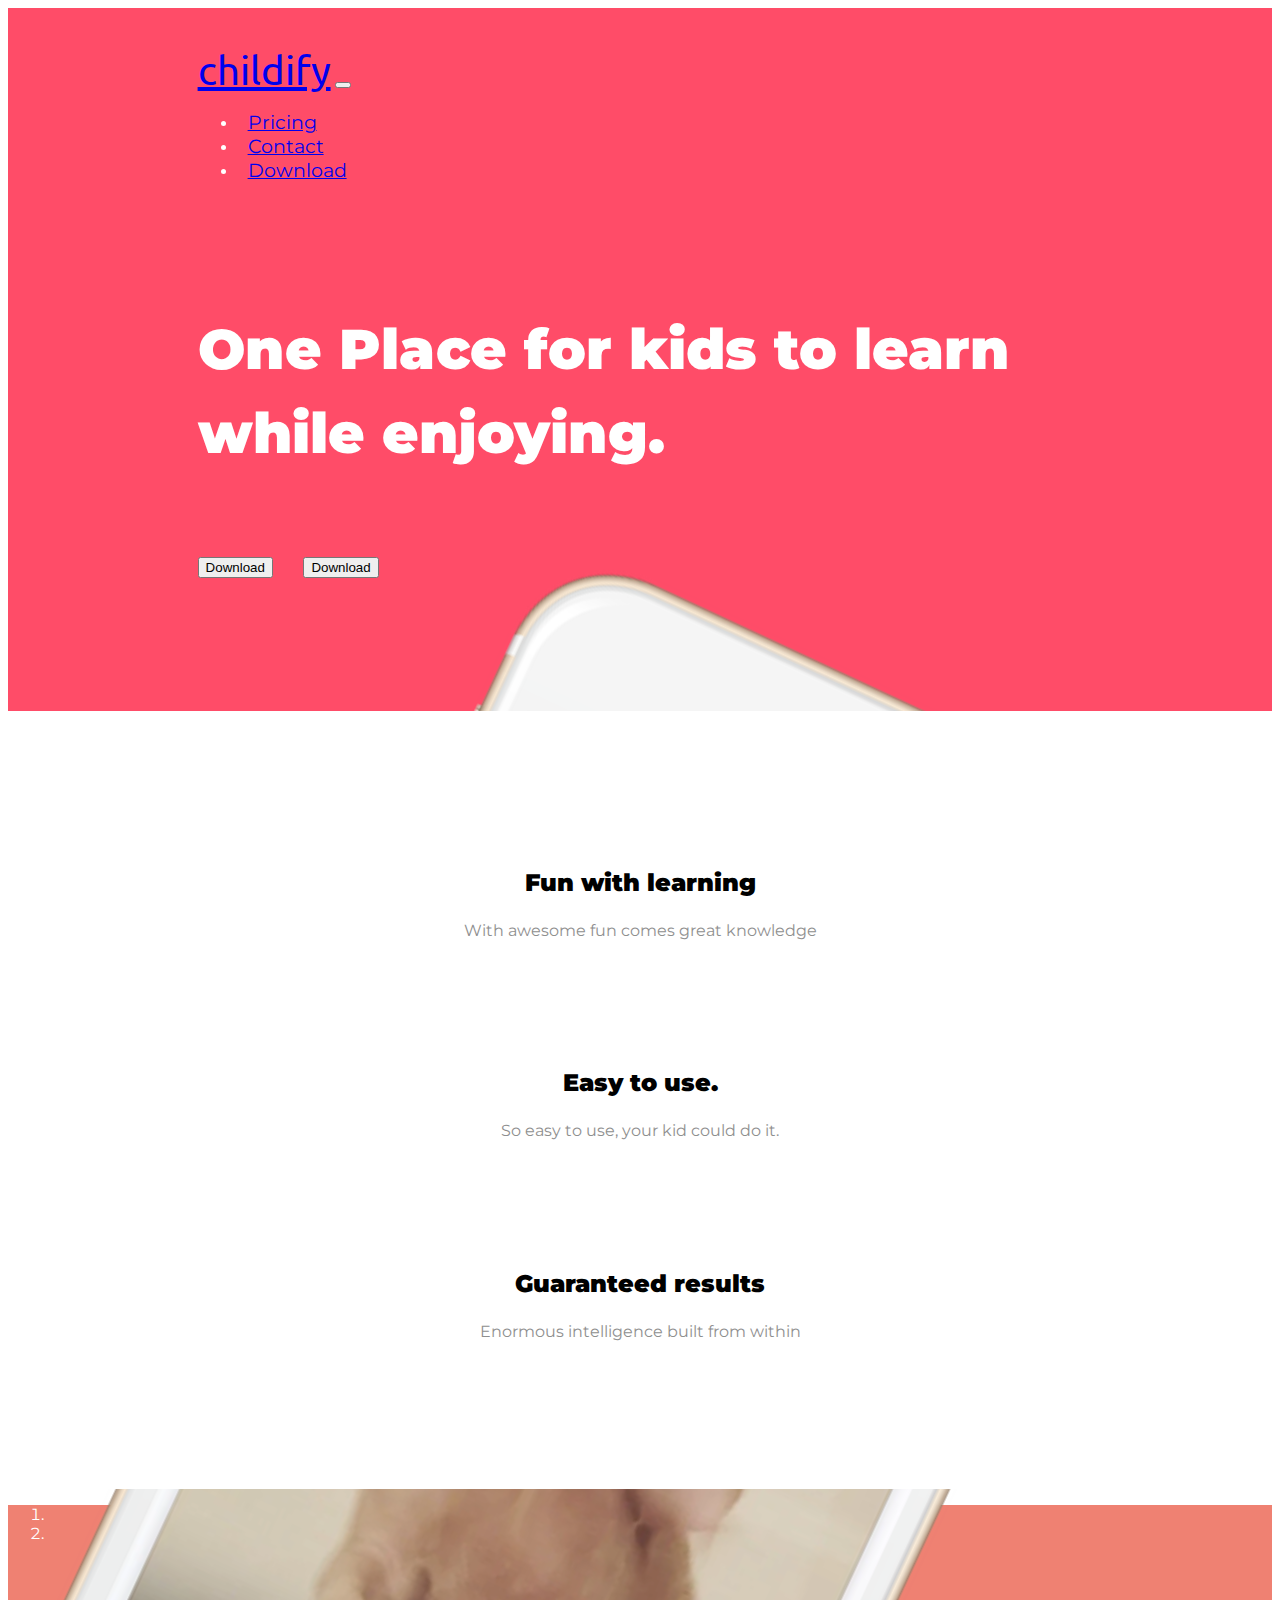
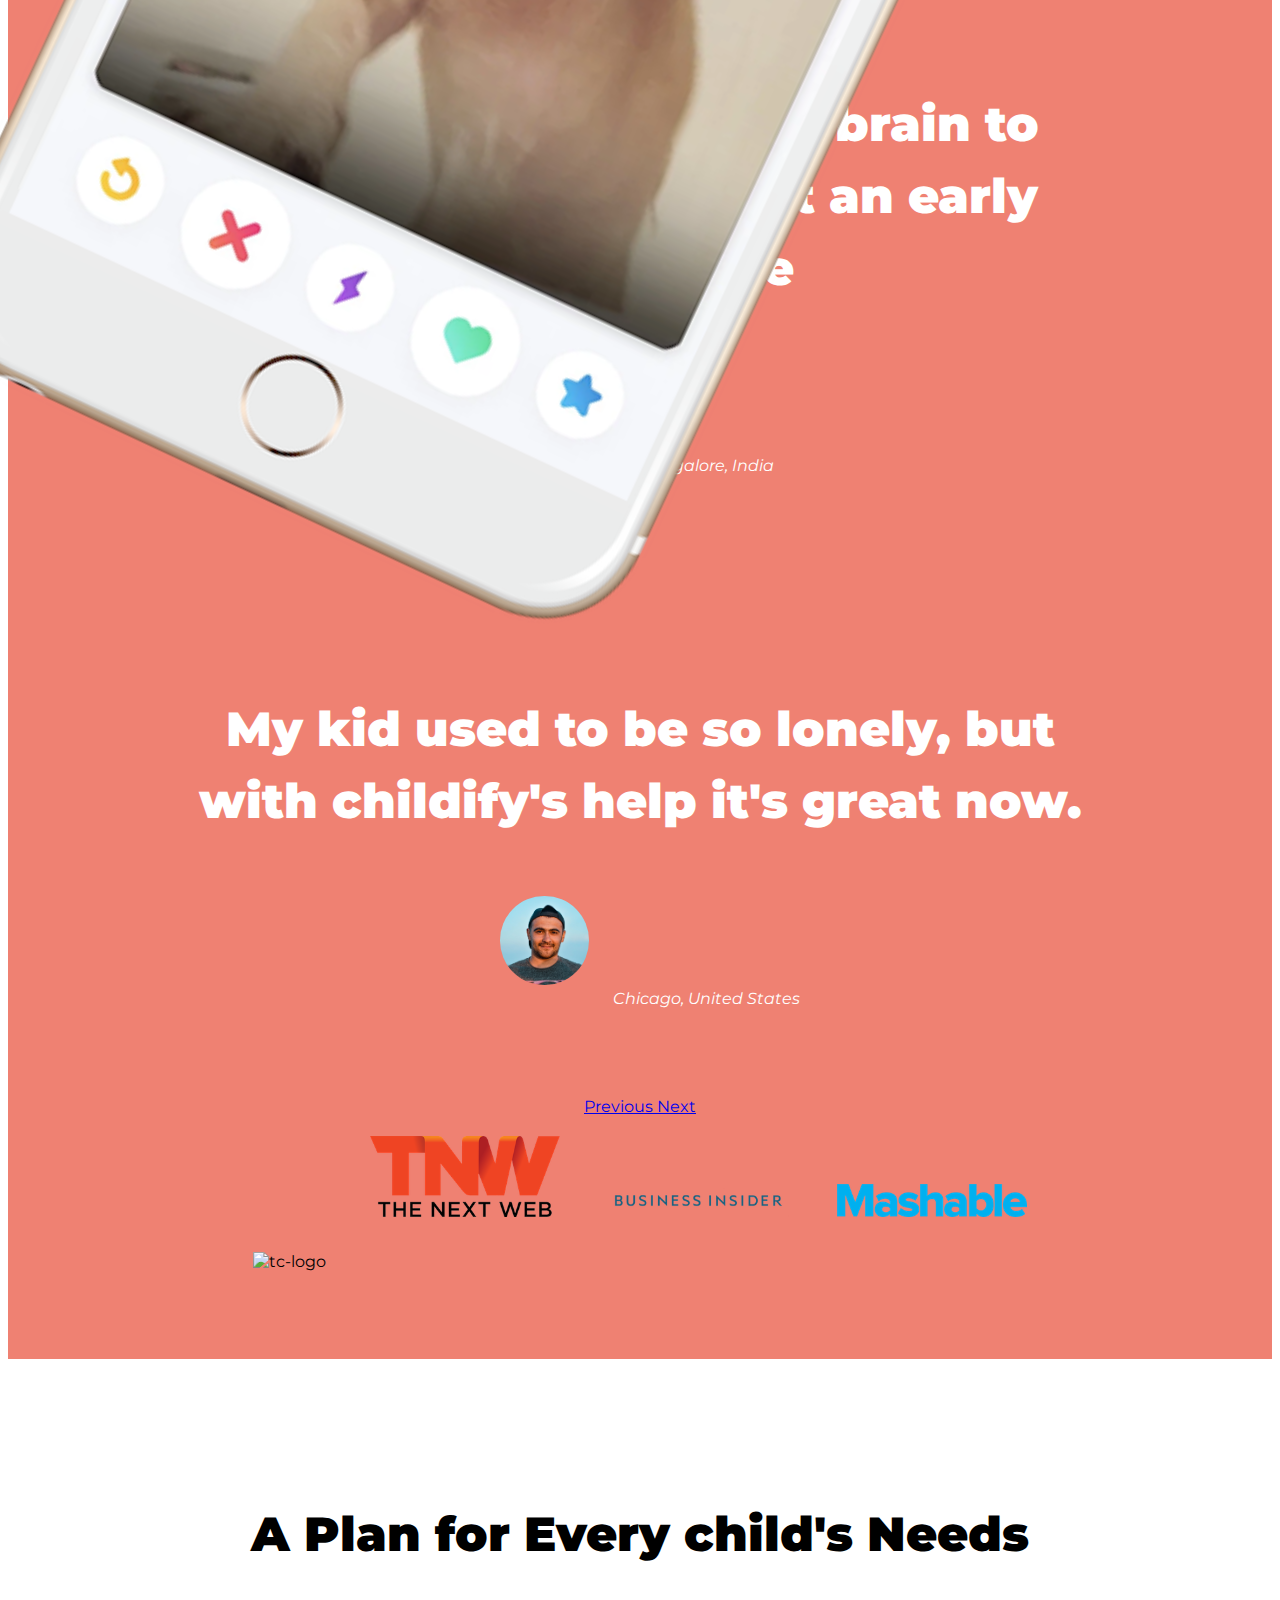
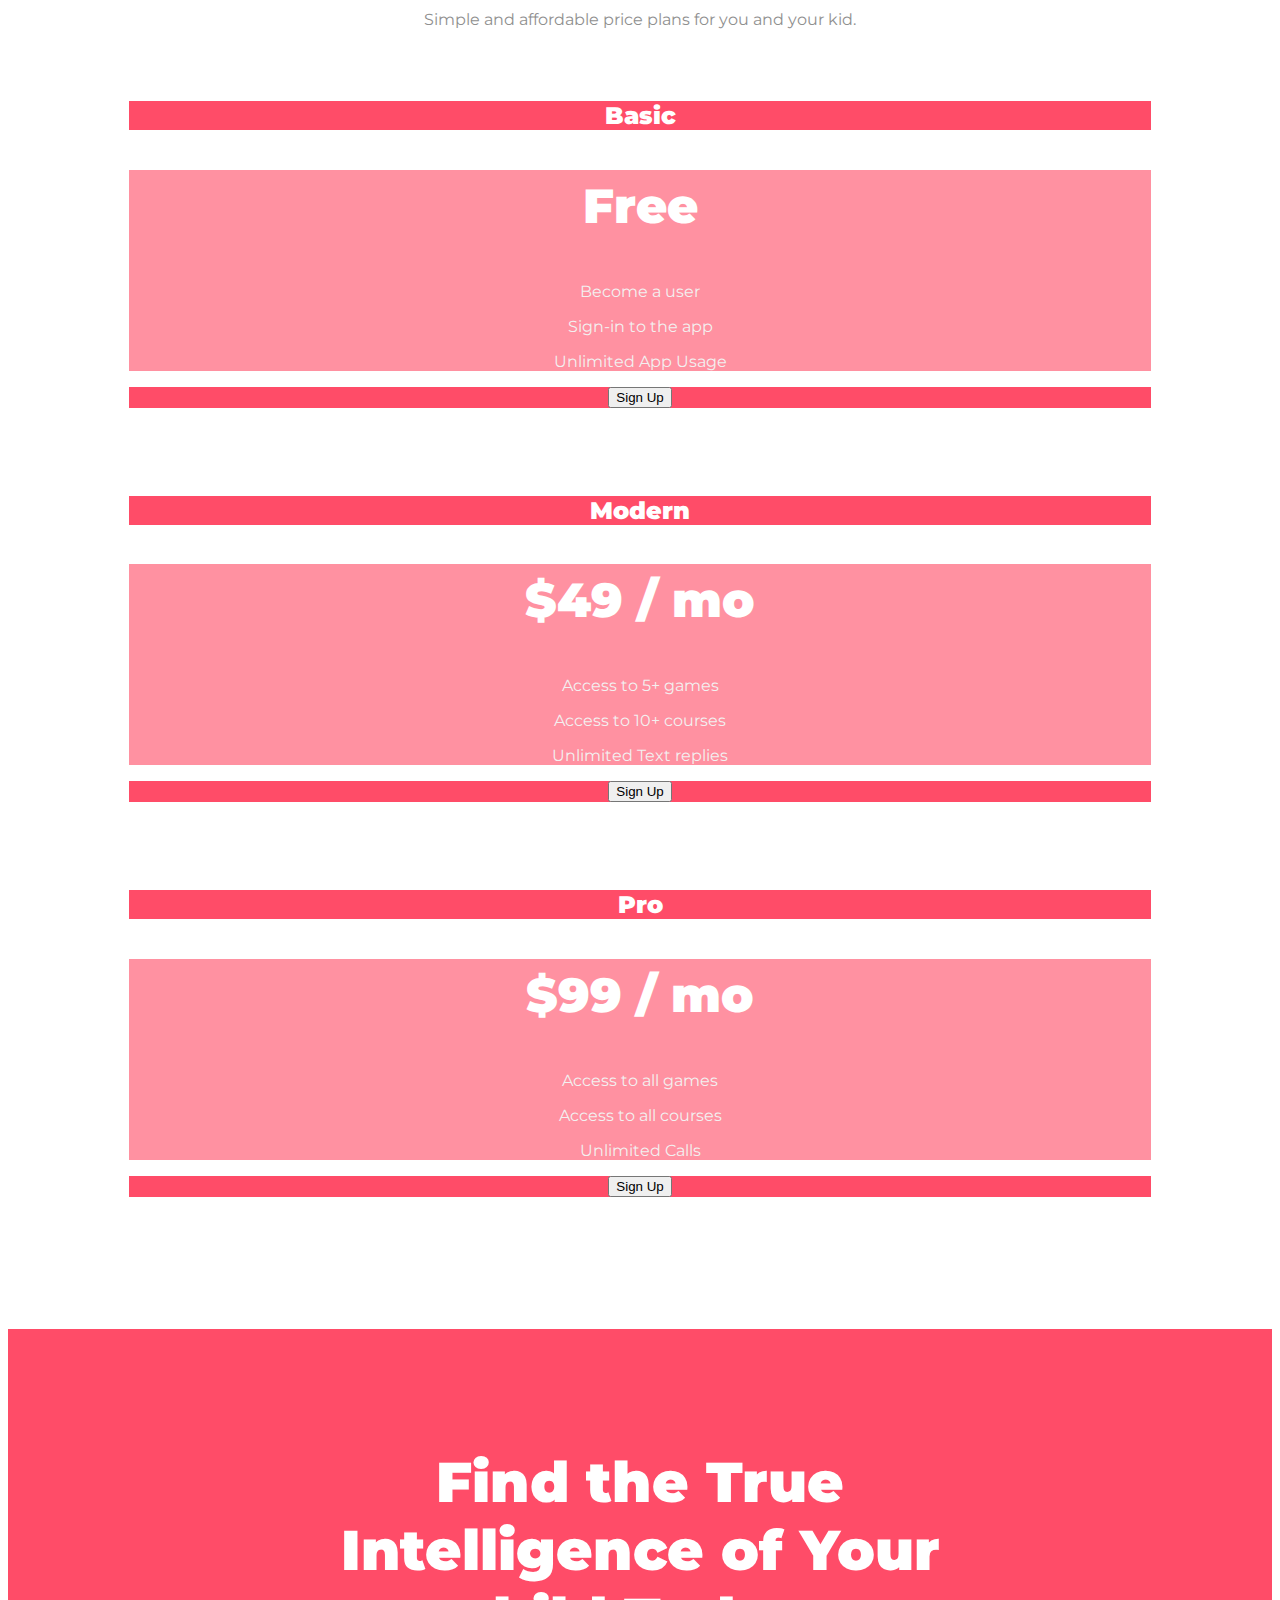
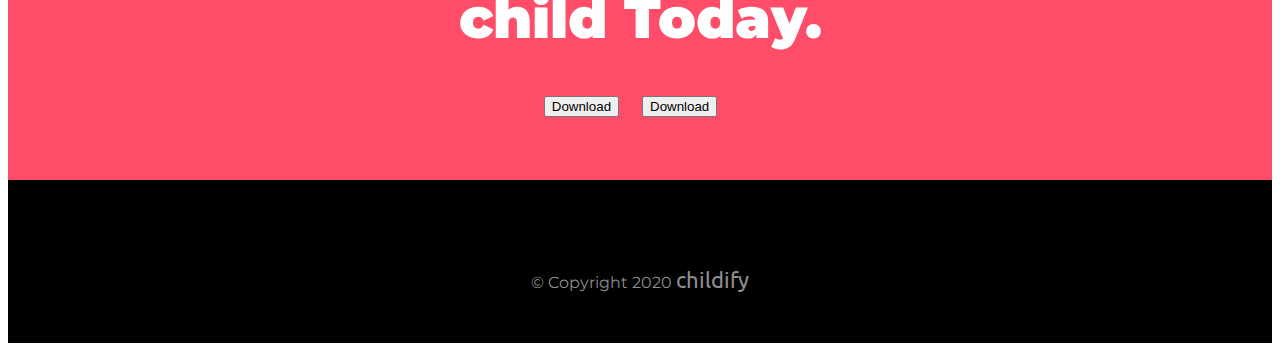
==== childify/index.html @ cb661cb4 "initial commit" ====
<!DOCTYPE html>
<html lang="en">

<head>
    <meta charset="UTF-8">
    <meta name="viewport" content="width=device-width, initial-scale=1.0">
    <title>Childify</title>

    <!--Bootstrap CSS -->
    <link rel="stylesheet" href="https://cdn.jsdelivr.net/npm/bootstrap@4.5.3/dist/css/bootstrap.min.css"
        integrity="sha384-TX8t27EcRE3e/ihU7zmQxVncDAy5uIKz4rEkgIXeMed4M0jlfIDPvg6uqKI2xXr2" crossorigin="anonymous">

    <!-- custom CSS -->
    <link rel="stylesheet" href="styles.css">

    <!--Bootstrap jQuery and JS bundle w/ Popper.js -->
    <script src="https://code.jquery.com/jquery-3.5.1.slim.min.js"
        integrity="sha384-DfXdz2htPH0lsSSs5nCTpuj/zy4C+OGpamoFVy38MVBnE+IbbVYUew+OrCXaRkfj"
        crossorigin="anonymous"></script>
    <script src="https://cdn.jsdelivr.net/npm/bootstrap@4.5.3/dist/js/bootstrap.bundle.min.js"
        integrity="sha384-ho+j7jyWK8fNQe+A12Hb8AhRq26LrZ/JpcUGGOn+Y7RsweNrtN/tE3MoK7ZeZDyx"
        crossorigin="anonymous"></script>

    <!-- Google fonts -->
    <link href="https://fonts.googleapis.com/css2?family=Montserrat:wght@400;900&family=Ubuntu:wght@700&display=swap"
        rel="stylesheet">

    <!-- Font awesome icons -->
    <script src="https://kit.fontawesome.com/245875880a.js" crossorigin="anonymous"></script>
</head>

<body>




    <section class="title container-fluid">

        <!-- Navigation Bar -->
        <nav class="navbar navbar-expand-lg navbar-dark">
            <a class="navbar-brand" href="#">childify</a>
            <button class="navbar-toggler" type="button" data-toggle="collapse" data-target="#navbarSupportedContent"
                aria-controls="navbarSupportedContent" aria-expanded="false" aria-label="Toggle navigation">
                <span class="navbar-toggler-icon"></span>
            </button>

            <div class="collapse navbar-collapse" id="navbarSupportedContent">
                <ul class="navbar-nav ml-auto text-uppercase">

                    <li class="nav-item">
                        <a class="nav-link" href="#pricing">Pricing</a>
                    </li>

                    <li class="nav-item">
                        <a class="nav-link" href="#footer">Contact</a>
                    </li>

                    <li class="nav-item">
                        <a class="nav-link" href="#cta">Download</a>
                    </li>
                </ul>
            </div>
        </nav>


        <!-- Title -->
        <div class="row ">
            <div class="col-lg-6">
                <h1>One Place for kids to learn while enjoying.</h1>
                <button type="button" class="btn btn-dark btn-lg download-buttons">
                    <i class="fab fa-apple"></i> Download
                </button>
                <button type="button" class="btn btn-outline-light btn-lg download-buttons">
                    <i class="fab fa-google-play"></i> Download
                </button>
            </div>
            <div class="col-lg-6 ">
                <img class="title-image" src="images/iphone6.png" alt="iphone-childify">
            </div>
        </div>

    </section>







    <!-- Features -->

    <section id="features">

        <div class="row">

            <div class="col-lg-4 features-col">
                <i class="fas fa-smile-beam fa-5x features-icon"></i>
                <h3>Fun with learning</h3>
                <p>With awesome fun comes great knowledge</p>
            </div>

            <div class="col-lg-4 features-col">
                <i class="fas fa-users fa-5x features-icon"></i>
                <h3>Easy to use.</h3>
                <p>So easy to use, your kid could do it.</p>
            </div>

            <div class="col-lg-4 features-col">
                <i class="fas fa-check-circle fa-5x features-icon"></i>
                <h3>Guaranteed results</h3>
                <p>Enormous intelligence built from within</p>
            </div>
        </div>

    </section>







    <!-- Testimonials -->

    <section id="testimonials">

        <div id="carouselExampleIndicators" class="carousel slide" data-ride="carousel">
            <ol class="carousel-indicators">
                <li data-target="#carouselExampleIndicators" data-slide-to="0" class="active"></li>
                <li data-target="#carouselExampleIndicators" data-slide-to="1"></li>
            </ol>
            <div class="carousel-inner">
                <div class="carousel-item active">
                    <h2>
                        Crazy App for a young brain to acquire knowledge at an early stage of life
                    </h2>
                    <img class="testimonial-img" src="images/michael-dam-mEZ3PoFGs_k-unsplash.jpg" alt="dog-profile">
                    <em>Bangalore, India</em>
                </div>
                <div class="carousel-item">
                    <h2>
                        My kid used to be so lonely, but with childify's help it's great now.
                    </h2>
                    <img class="testimonial-img" src="images/irene-strong-v2aKnjMbP_k-unsplash.jpg" alt="lady-profile">
                    <em>Chicago, United States</em>
                </div>
            </div>
            <a class="carousel-control-prev" href="#carouselExampleIndicators" role="button" data-slide="prev">
                <span class="carousel-control-prev-icon" aria-hidden="true"></span>
                <span class="sr-only">Previous</span>
            </a>
            <a class="carousel-control-next" href="#carouselExampleIndicators" role="button" data-slide="next">
                <span class="carousel-control-next-icon" aria-hidden="true"></span>
                <span class="sr-only">Next</span>
            </a>
        </div>

    </section>





    <!-- Press -->

    <section id="press">
        <img class="press-logo" src="images/techcrunch.png" alt="tc-logo">
        <img class="press-logo" src="images/tnw.png" alt="tnw-logo">
        <img class="press-logo" src="images/bizinsider.png" alt="biz-insider-logo">
        <img class="press-logo" src="images/mashable.png" alt="mashable-logo">

    </section>





    <!-- Pricing -->

    <section id="pricing">

        <h2>A Plan for Every child's Needs</h2>
        <p>Simple and affordable price plans for you and your kid.</p>

        <div class="row">
            <div class="pricing-column col-lg-4 col-md-6">
                <div class="card">
                    <div class="card-header">
                        <h3 class="p-3 btn-outline-dark">Basic</h3>
                    </div>
                    <div class="card-body">
                        <h2>Free</h2>
                        <p>Become a user</p>
                        <p>Sign-in to the app</p>
                        <p>Unlimited App Usage</p>
                    </div>
                    <div class="card-footer">
                        <button class="btn btn-lg btn-block btn-dark" type="button">Sign Up</button>
                    </div>
                </div>
            </div>

            <div class="pricing-column col-lg-4 col-md-6">
                <div class="card">
                    <div class="card-header">
                        <h3 class="p-3 btn-outline-dark">Modern</h3>
                    </div>
                    <div class="card-body">
                        <h2>$49 / mo</h2>
                        <p>Access to 5+ games</p>
                        <p>Access to 10+ courses</p>
                        <p>Unlimited Text replies</p>
                    </div>
                    <div class="card-footer">
                        <button class="btn btn-lg btn-block btn-dark" type="button">Sign Up</button>
                    </div>
                </div>
            </div>

            <div class="pricing-column col-lg-4">
                <div class="card">
                    <div class="card-header">
                        <h3 class="p-3 btn-outline-dark">Pro</h3>
                    </div>
                    <div class="card-body">
                        <h2>$99 / mo</h2>
                        <p>Access to all games</p>
                        <p>Access to all courses</p>
                        <p>Unlimited Calls</p>
                    </div>
                    <div class="card-footer">
                        <button class="btn btn-lg btn-block btn-dark" type="button">Sign Up</button>
                    </div>
                </div>
            </div>
        </div>

    </section>




    <!-- Call to Action -->

    <section id="cta">

        <h3 class="cta-heading">Find the True Intelligence of Your child Today.</h3>
        <button type="button" class="btn btn-dark btn-lg cta-download-buttons">
            <i class="fab fa-apple"></i> Download
        </button>
        <button type="button" class="btn btn-outline-light btn-lg cta-download-buttons">
            <i class="fab fa-google-play"></i> Download
        </button>

    </section>




    <!-- Footer -->

    <footer id="footer">

        <i class="footer-icons fab fa-2x fa-twitter"></i>
        <i class="footer-icons fas fa-2x fa-envelope"></i>
        <i class="footer-icons fab fa-2x fa-instagram"></i>
        <i class="footer-icons fab fa-2x fa-facebook-square"></i>

        <p>© Copyright 2020
            <span>childify</span>
        </p>

    </footer>

</body>

</html>
---- childify/styles.css ----
body {
    font-family: 'Montserrat', sans-serif;
    font-weight: 400;
}

h1 {
    font-family: 'Montserrat', sans-serif;
    font-weight: 900;
    font-size: 3.5rem;
    line-height: 1.5;
}

h2 {
    font-family: 'Montserrat', sans-serif;
    font-weight: 900;
    font-size: 3rem;
    line-height: 1.5;
}

h3 {
    font-family: 'Montserrat', sans-serif;
    font-size: 1.5rem;
    font-weight: 900;
}

p {
    color: #8f8f8f;
}

.title {
    background-color: #ff4c68;
    color: white;
}

.container-fluid {
    padding: 3% 15% 7%;
}

/* Navigation Bar */

.navbar {
    padding: 0 0 4.5rem;
}

.navbar-brand {
    font-family: 'Ubuntu', sans-serif;
    font-size: 2.5rem;
}

.nav-item {
    padding: 0 10px;
}

.nav-link {
    font-size: 1.2rem;
}

/* Title */

.download-buttons {
    margin: 5% 3% 5% 0;
}

.title-image {
    width: 60%;
    transform: rotate(25deg);
    right: 25%;
    position: absolute;
}

/* features */

#features {
    padding: 7% 15%;
    background-color: #fff;
    position: relative;
    z-index: 1;
}

.features-col {
    text-align: center;
    padding: 5%;
}

.features-icon {
    color: #ef8172;
    margin-bottom: 1rem;
}

.features-icon:hover {
    color: #ff4c68;
}

/* Testimonials */

#testimonials {
    text-align: center;
    background-color: #ef8172;
    color: #fff;
}

.testimonial-img {
    width: 10%;
    border-radius: 50%;
    margin: 20px;
}

.carousel-item {
    padding: 7% 15%;
}

#press {
    background-color: #ef8172;
    padding-bottom: 3%;
    text-align: center;
}

.press-logo {
    width: 15%;
    margin: 20px 20px 50px;
}

/* Pricing  */

#pricing {
    padding: 100px;
    text-align: center;
}

.card-header, .card-footer{
    background-color: #ff4c68;
    color: #fff;
}

.card-body{
    background-color: #ff91a1;
    color: #fff;
}

.card-body p{
    color: rgb(243, 240, 240);
    letter-spacing: 1.5;
}

.pricing-column {
    padding: 3% 2%;
}

/* Call to Action */

#cta {
    background-color: #ff4c68;
    color: #fff;
    padding: 5% 25%;
    text-align: center;
}

.cta-heading {
    font-size: 3.5rem;
    margin-bottom: 5%;
}

.cta-download-buttons {
    margin: 2% 3% 0 0;
}

/* footer */

#footer {
    background-color: #000;
    padding: 4% 0;
    text-align: center;
}

#footer p {
    margin-bottom: 0;
}

.footer-icons {
    color: #ef8172;
    margin: 3% 1% 2%;
}

.footer-icons:hover {
    color: #ff4c68;
}

footer span{
    font-family: 'Ubuntu', sans-serif;
    font-size: 1.4rem;
}


/* Responsive */

@media (max-width:1028px) {
    .title-image {
        position: static;
        transform: rotate(0deg);
    }
    .title {
        text-align: center;
    }
}
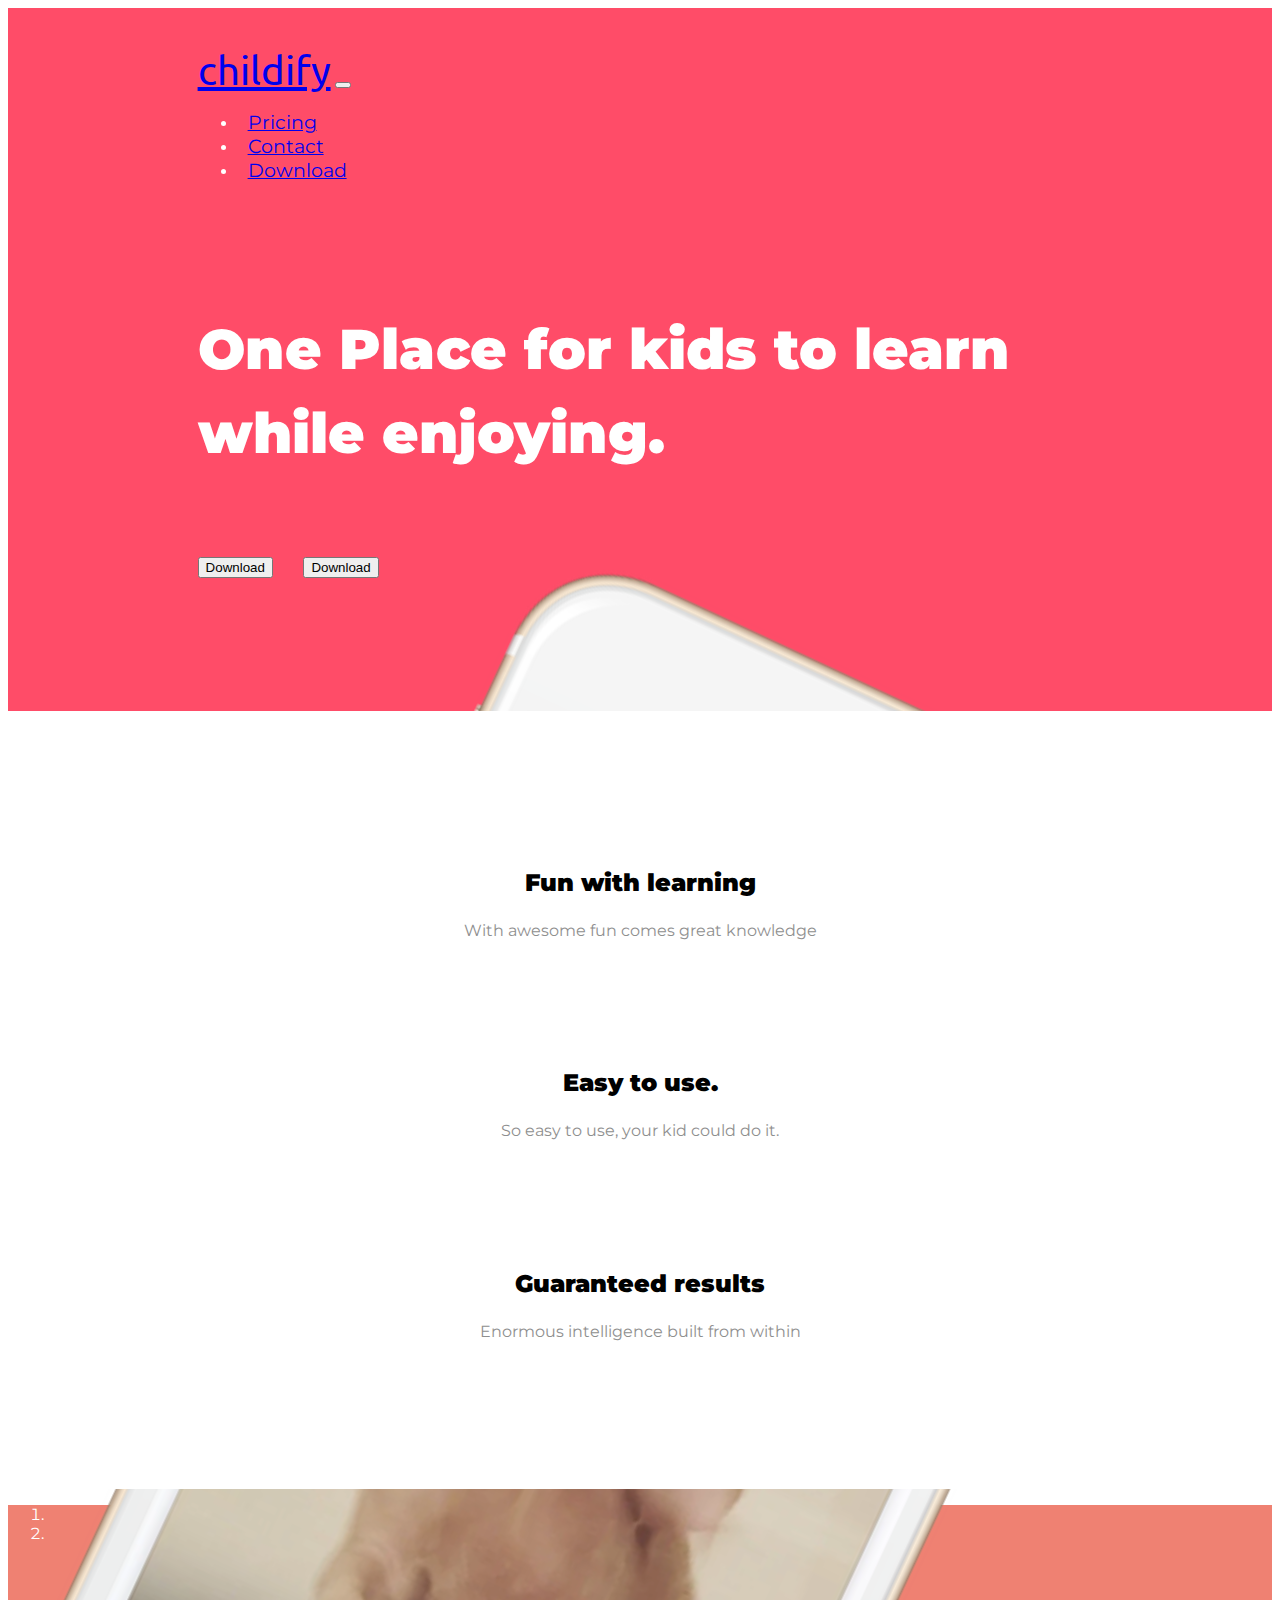
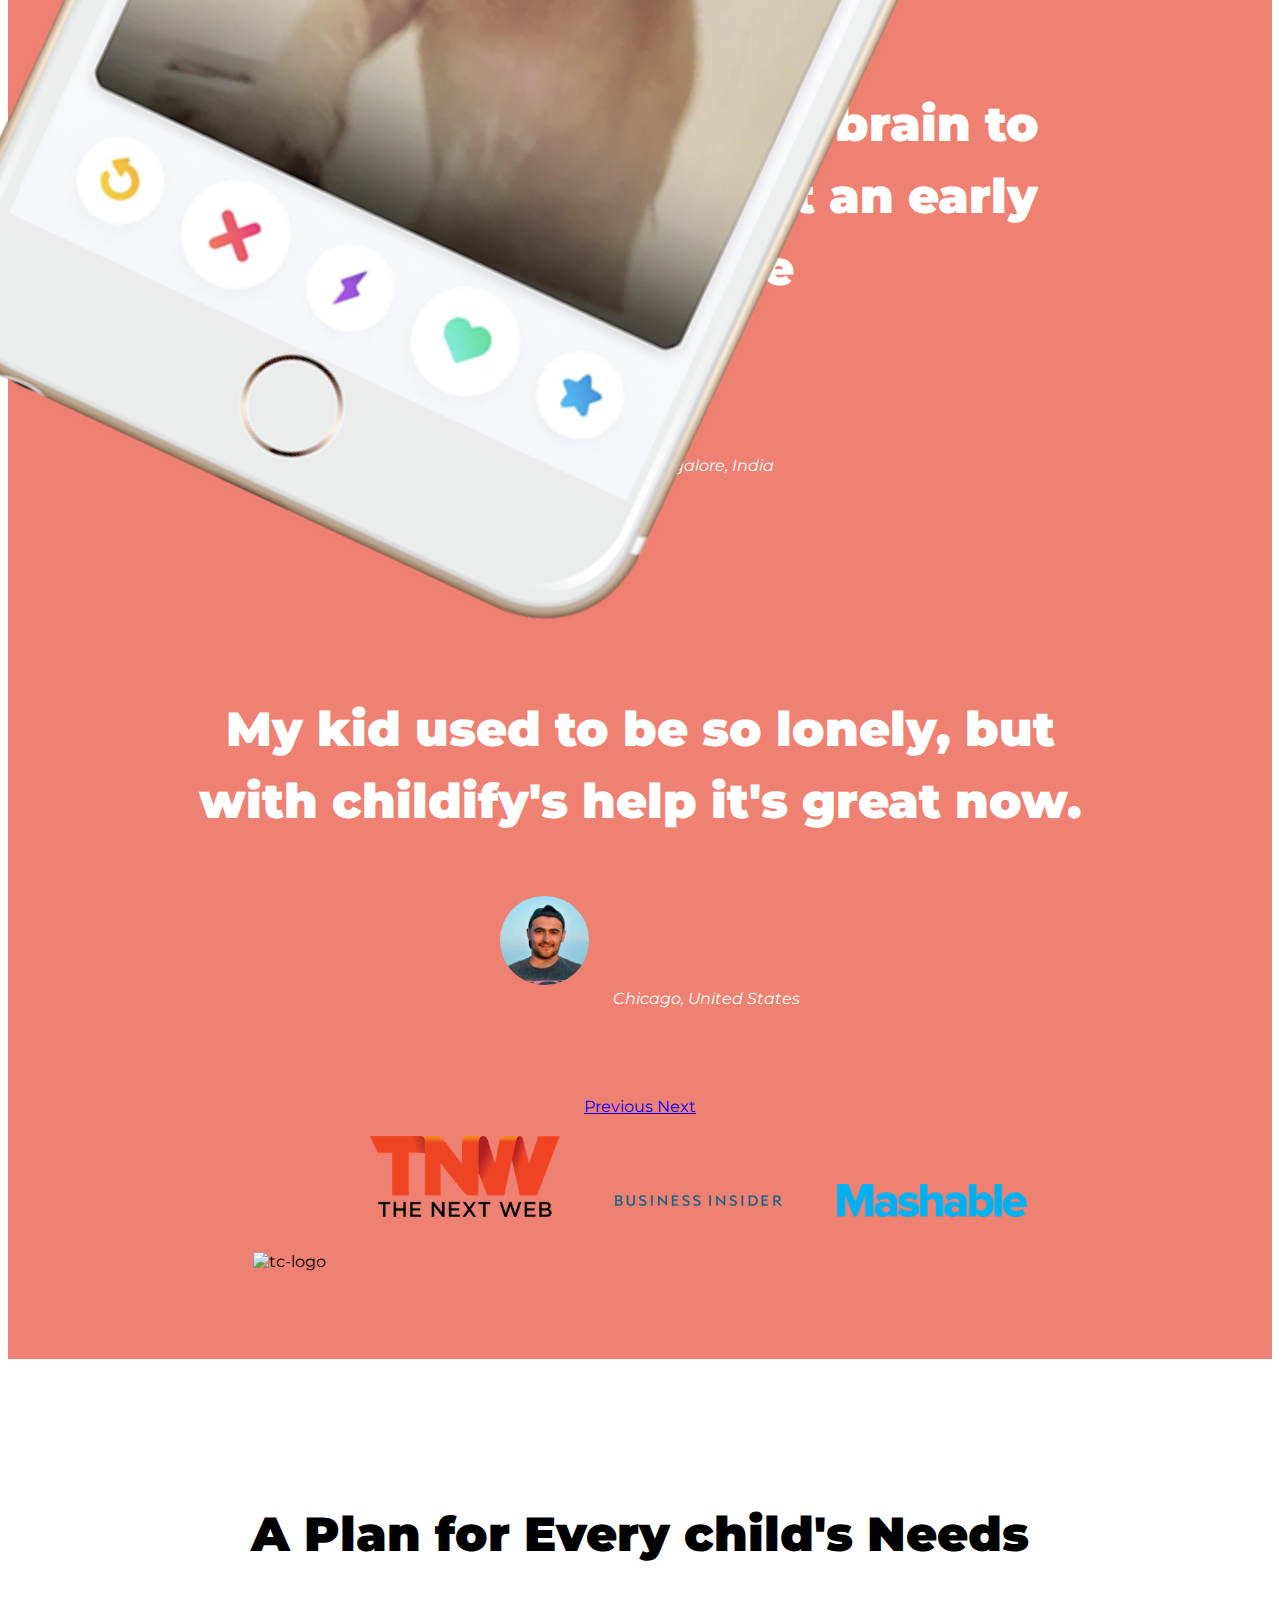
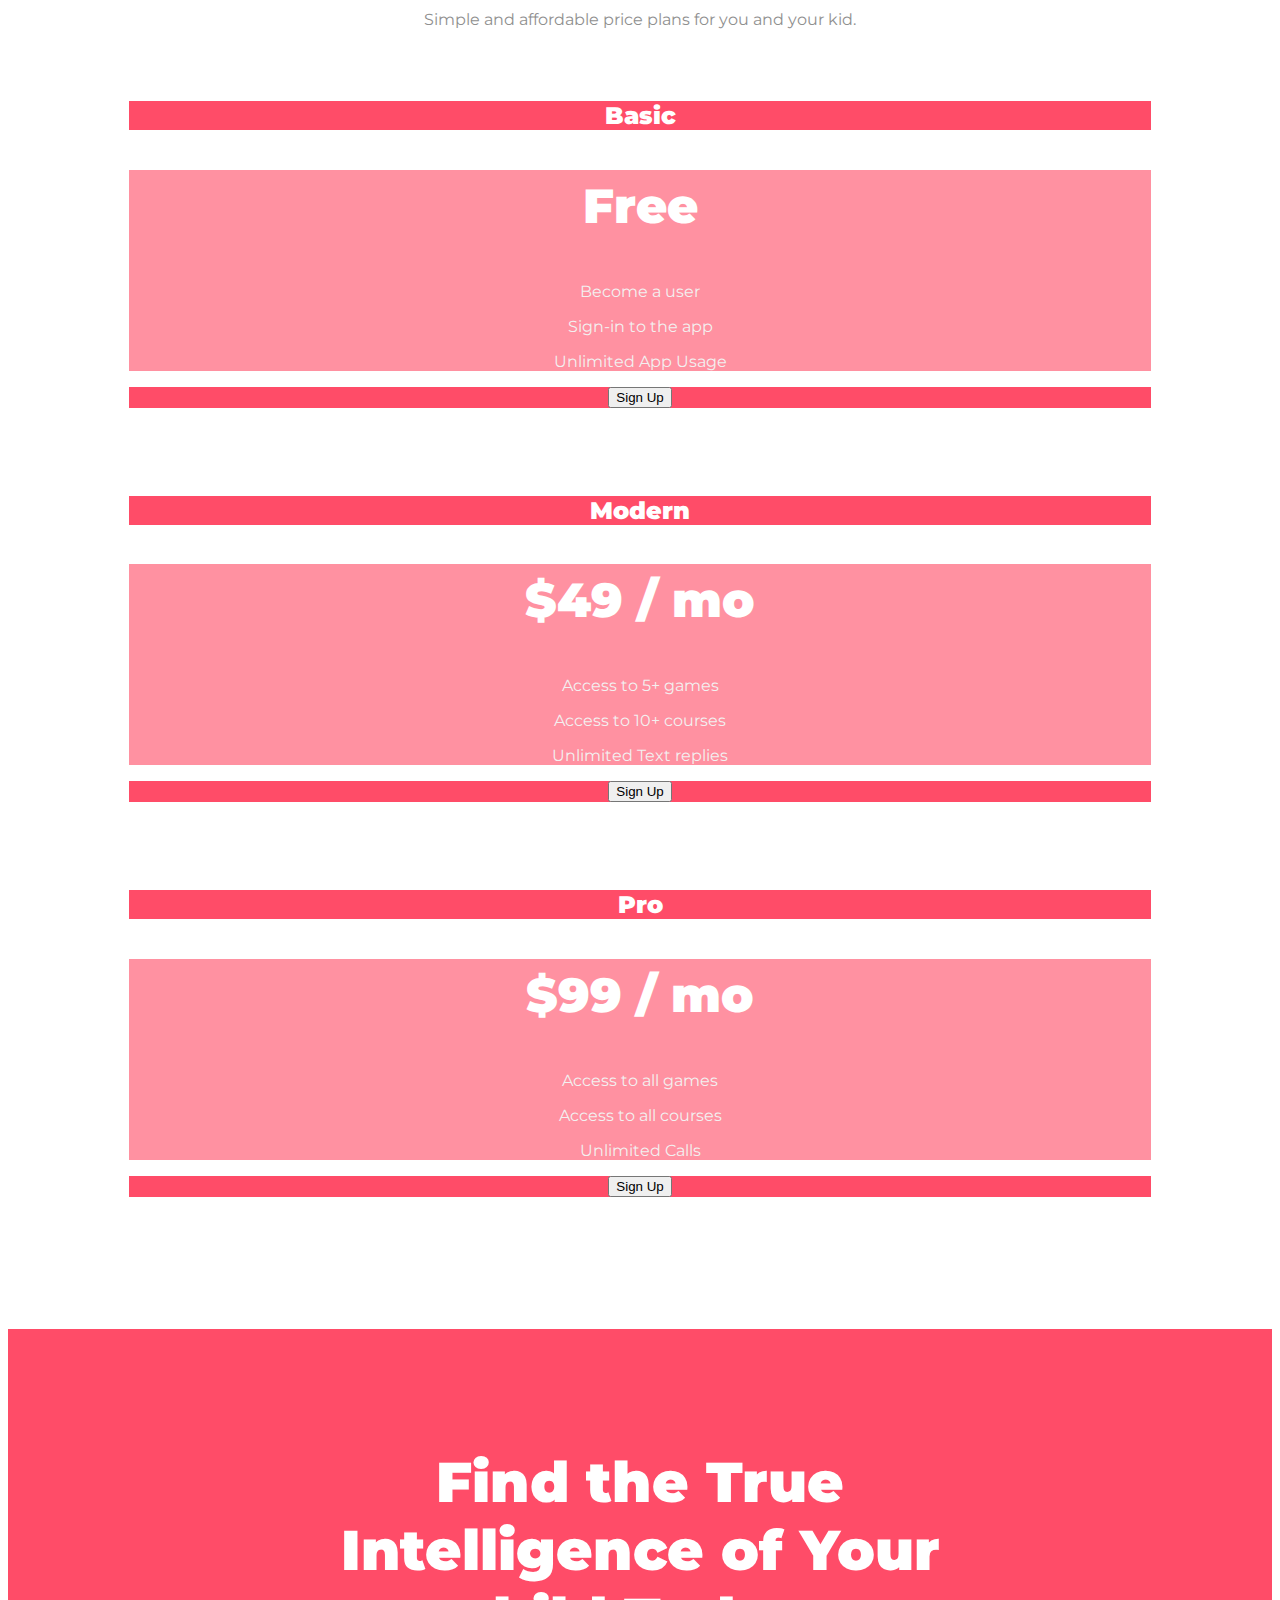
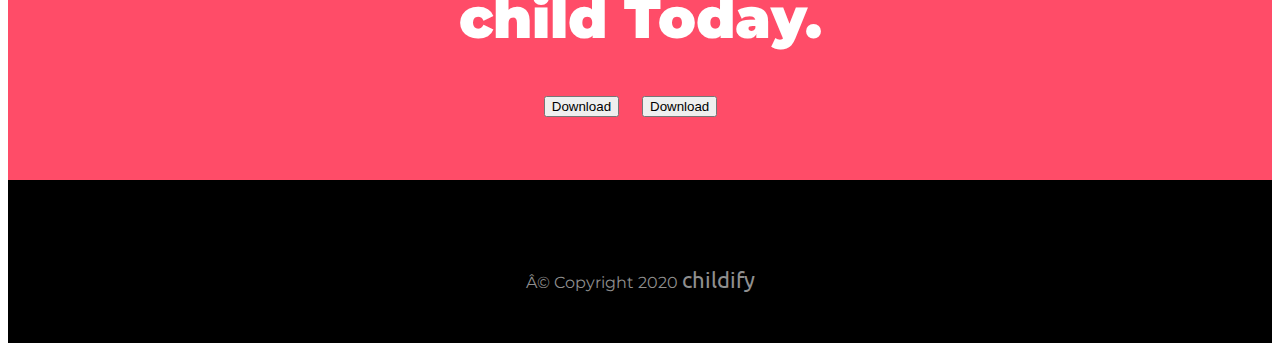
==== commit ac5b8ca0: "Update index.html" ====
--- a/childify/index.html
+++ b/childify/index.html
@@ -1,277 +1,180 @@
 <!DOCTYPE html>
-<html lang="en">
-
+<html lang=en>
 <head>
-    <meta charset="UTF-8">
-    <meta name="viewport" content="width=device-width, initial-scale=1.0">
-    <title>Childify</title>
-
-    <!--Bootstrap CSS -->
-    <link rel="stylesheet" href="https://cdn.jsdelivr.net/npm/bootstrap@4.5.3/dist/css/bootstrap.min.css"
-        integrity="sha384-TX8t27EcRE3e/ihU7zmQxVncDAy5uIKz4rEkgIXeMed4M0jlfIDPvg6uqKI2xXr2" crossorigin="anonymous">
-
-    <!-- custom CSS -->
-    <link rel="stylesheet" href="styles.css">
-
-    <!--Bootstrap jQuery and JS bundle w/ Popper.js -->
-    <script src="https://code.jquery.com/jquery-3.5.1.slim.min.js"
-        integrity="sha384-DfXdz2htPH0lsSSs5nCTpuj/zy4C+OGpamoFVy38MVBnE+IbbVYUew+OrCXaRkfj"
-        crossorigin="anonymous"></script>
-    <script src="https://cdn.jsdelivr.net/npm/bootstrap@4.5.3/dist/js/bootstrap.bundle.min.js"
-        integrity="sha384-ho+j7jyWK8fNQe+A12Hb8AhRq26LrZ/JpcUGGOn+Y7RsweNrtN/tE3MoK7ZeZDyx"
-        crossorigin="anonymous"></script>
-
-    <!-- Google fonts -->
-    <link href="https://fonts.googleapis.com/css2?family=Montserrat:wght@400;900&family=Ubuntu:wght@700&display=swap"
-        rel="stylesheet">
-
-    <!-- Font awesome icons -->
-    <script src="https://kit.fontawesome.com/245875880a.js" crossorigin="anonymous"></script>
+<meta charset=UTF-8>
+<meta name=viewport content="width=device-width, initial-scale=1.0">
+<title>Childify</title>
+<link rel=stylesheet href=https://cdn.jsdelivr.net/npm/bootstrap@4.5.3/dist/css/bootstrap.min.css integrity=sha384-TX8t27EcRE3e/ihU7zmQxVncDAy5uIKz4rEkgIXeMed4M0jlfIDPvg6uqKI2xXr2 crossorigin=anonymous>
+<link rel=stylesheet href=styles.css>
+<script src=https://code.jquery.com/jquery-3.5.1.slim.min.js integrity=sha384-DfXdz2htPH0lsSSs5nCTpuj/zy4C+OGpamoFVy38MVBnE+IbbVYUew+OrCXaRkfj crossorigin=anonymous></script>
+<script src=https://cdn.jsdelivr.net/npm/bootstrap@4.5.3/dist/js/bootstrap.bundle.min.js integrity=sha384-ho+j7jyWK8fNQe+A12Hb8AhRq26LrZ/JpcUGGOn+Y7RsweNrtN/tE3MoK7ZeZDyx crossorigin=anonymous></script>
+<link href="https://fonts.googleapis.com/css2?family=Montserrat:wght@400;900&family=Ubuntu:wght@700&display=swap" rel=stylesheet>
+<script src=https://kit.fontawesome.com/245875880a.js crossorigin=anonymous></script>
 </head>
-
 <body>
-
-
-
-
-    <section class="title container-fluid">
-
-        <!-- Navigation Bar -->
-        <nav class="navbar navbar-expand-lg navbar-dark">
-            <a class="navbar-brand" href="#">childify</a>
-            <button class="navbar-toggler" type="button" data-toggle="collapse" data-target="#navbarSupportedContent"
-                aria-controls="navbarSupportedContent" aria-expanded="false" aria-label="Toggle navigation">
-                <span class="navbar-toggler-icon"></span>
-            </button>
-
-            <div class="collapse navbar-collapse" id="navbarSupportedContent">
-                <ul class="navbar-nav ml-auto text-uppercase">
-
-                    <li class="nav-item">
-                        <a class="nav-link" href="#pricing">Pricing</a>
-                    </li>
-
-                    <li class="nav-item">
-                        <a class="nav-link" href="#footer">Contact</a>
-                    </li>
-
-                    <li class="nav-item">
-                        <a class="nav-link" href="#cta">Download</a>
-                    </li>
-                </ul>
-            </div>
-        </nav>
-
-
-        <!-- Title -->
-        <div class="row ">
-            <div class="col-lg-6">
-                <h1>One Place for kids to learn while enjoying.</h1>
-                <button type="button" class="btn btn-dark btn-lg download-buttons">
-                    <i class="fab fa-apple"></i> Download
-                </button>
-                <button type="button" class="btn btn-outline-light btn-lg download-buttons">
-                    <i class="fab fa-google-play"></i> Download
-                </button>
-            </div>
-            <div class="col-lg-6 ">
-                <img class="title-image" src="images/iphone6.png" alt="iphone-childify">
-            </div>
-        </div>
-
-    </section>
-
-
-
-
-
-
-
-    <!-- Features -->
-
-    <section id="features">
-
-        <div class="row">
-
-            <div class="col-lg-4 features-col">
-                <i class="fas fa-smile-beam fa-5x features-icon"></i>
-                <h3>Fun with learning</h3>
-                <p>With awesome fun comes great knowledge</p>
-            </div>
-
-            <div class="col-lg-4 features-col">
-                <i class="fas fa-users fa-5x features-icon"></i>
-                <h3>Easy to use.</h3>
-                <p>So easy to use, your kid could do it.</p>
-            </div>
-
-            <div class="col-lg-4 features-col">
-                <i class="fas fa-check-circle fa-5x features-icon"></i>
-                <h3>Guaranteed results</h3>
-                <p>Enormous intelligence built from within</p>
-            </div>
-        </div>
-
-    </section>
-
-
-
-
-
-
-
-    <!-- Testimonials -->
-
-    <section id="testimonials">
-
-        <div id="carouselExampleIndicators" class="carousel slide" data-ride="carousel">
-            <ol class="carousel-indicators">
-                <li data-target="#carouselExampleIndicators" data-slide-to="0" class="active"></li>
-                <li data-target="#carouselExampleIndicators" data-slide-to="1"></li>
-            </ol>
-            <div class="carousel-inner">
-                <div class="carousel-item active">
-                    <h2>
-                        Crazy App for a young brain to acquire knowledge at an early stage of life
-                    </h2>
-                    <img class="testimonial-img" src="images/michael-dam-mEZ3PoFGs_k-unsplash.jpg" alt="dog-profile">
-                    <em>Bangalore, India</em>
-                </div>
-                <div class="carousel-item">
-                    <h2>
-                        My kid used to be so lonely, but with childify's help it's great now.
-                    </h2>
-                    <img class="testimonial-img" src="images/irene-strong-v2aKnjMbP_k-unsplash.jpg" alt="lady-profile">
-                    <em>Chicago, United States</em>
-                </div>
-            </div>
-            <a class="carousel-control-prev" href="#carouselExampleIndicators" role="button" data-slide="prev">
-                <span class="carousel-control-prev-icon" aria-hidden="true"></span>
-                <span class="sr-only">Previous</span>
-            </a>
-            <a class="carousel-control-next" href="#carouselExampleIndicators" role="button" data-slide="next">
-                <span class="carousel-control-next-icon" aria-hidden="true"></span>
-                <span class="sr-only">Next</span>
-            </a>
-        </div>
-
-    </section>
-
-
-
-
-
-    <!-- Press -->
-
-    <section id="press">
-        <img class="press-logo" src="images/techcrunch.png" alt="tc-logo">
-        <img class="press-logo" src="images/tnw.png" alt="tnw-logo">
-        <img class="press-logo" src="images/bizinsider.png" alt="biz-insider-logo">
-        <img class="press-logo" src="images/mashable.png" alt="mashable-logo">
-
-    </section>
-
-
-
-
-
-    <!-- Pricing -->
-
-    <section id="pricing">
-
-        <h2>A Plan for Every child's Needs</h2>
-        <p>Simple and affordable price plans for you and your kid.</p>
-
-        <div class="row">
-            <div class="pricing-column col-lg-4 col-md-6">
-                <div class="card">
-                    <div class="card-header">
-                        <h3 class="p-3 btn-outline-dark">Basic</h3>
-                    </div>
-                    <div class="card-body">
-                        <h2>Free</h2>
-                        <p>Become a user</p>
-                        <p>Sign-in to the app</p>
-                        <p>Unlimited App Usage</p>
-                    </div>
-                    <div class="card-footer">
-                        <button class="btn btn-lg btn-block btn-dark" type="button">Sign Up</button>
-                    </div>
-                </div>
-            </div>
-
-            <div class="pricing-column col-lg-4 col-md-6">
-                <div class="card">
-                    <div class="card-header">
-                        <h3 class="p-3 btn-outline-dark">Modern</h3>
-                    </div>
-                    <div class="card-body">
-                        <h2>$49 / mo</h2>
-                        <p>Access to 5+ games</p>
-                        <p>Access to 10+ courses</p>
-                        <p>Unlimited Text replies</p>
-                    </div>
-                    <div class="card-footer">
-                        <button class="btn btn-lg btn-block btn-dark" type="button">Sign Up</button>
-                    </div>
-                </div>
-            </div>
-
-            <div class="pricing-column col-lg-4">
-                <div class="card">
-                    <div class="card-header">
-                        <h3 class="p-3 btn-outline-dark">Pro</h3>
-                    </div>
-                    <div class="card-body">
-                        <h2>$99 / mo</h2>
-                        <p>Access to all games</p>
-                        <p>Access to all courses</p>
-                        <p>Unlimited Calls</p>
-                    </div>
-                    <div class="card-footer">
-                        <button class="btn btn-lg btn-block btn-dark" type="button">Sign Up</button>
-                    </div>
-                </div>
-            </div>
-        </div>
-
-    </section>
-
-
-
-
-    <!-- Call to Action -->
-
-    <section id="cta">
-
-        <h3 class="cta-heading">Find the True Intelligence of Your child Today.</h3>
-        <button type="button" class="btn btn-dark btn-lg cta-download-buttons">
-            <i class="fab fa-apple"></i> Download
-        </button>
-        <button type="button" class="btn btn-outline-light btn-lg cta-download-buttons">
-            <i class="fab fa-google-play"></i> Download
-        </button>
-
-    </section>
-
-
-
-
-    <!-- Footer -->
-
-    <footer id="footer">
-
-        <i class="footer-icons fab fa-2x fa-twitter"></i>
-        <i class="footer-icons fas fa-2x fa-envelope"></i>
-        <i class="footer-icons fab fa-2x fa-instagram"></i>
-        <i class="footer-icons fab fa-2x fa-facebook-square"></i>
-
-        <p>© Copyright 2020
-            <span>childify</span>
-        </p>
-
-    </footer>
-
+<section class="title container-fluid">
+<nav class="navbar navbar-expand-lg navbar-dark">
+<a class=navbar-brand href=#>childify</a>
+<button class=navbar-toggler type=button data-toggle=collapse data-target=#navbarSupportedContent aria-controls=navbarSupportedContent aria-expanded=false aria-label="Toggle navigation">
+<span class=navbar-toggler-icon></span>
+</button>
+<div class="collapse navbar-collapse" id=navbarSupportedContent>
+<ul class="navbar-nav ml-auto text-uppercase">
+<li class=nav-item>
+<a class=nav-link href=#pricing>Pricing</a>
+</li>
+<li class=nav-item>
+<a class=nav-link href=#footer>Contact</a>
+</li>
+<li class=nav-item>
+<a class=nav-link href=#download>Download</a>
+</li>
+</ul>
+</div>
+</nav>
+<div class=row>
+<div class=col-lg-6>
+<h1>One Place for kids to learn while enjoying.</h1>
+<button type=button class="btn btn-dark btn-lg download-buttons">
+<i class="fab fa-apple"></i> Download
+</button>
+<button type=button class="btn btn-outline-light btn-lg download-buttons">
+<i class="fab fa-google-play"></i> Download
+</button>
+</div>
+<div class=col-lg-6>
+<img class=title-image src=images/iphone6.png alt=iphone-childify>
+</div>
+</div>
+</section>
+<section id=features>
+<div class=row>
+<div class="col-lg-4 features-col">
+<i class="fas fa-smile-beam fa-5x features-icon"></i>
+<h3>Fun with learning</h3>
+<p>With awesome fun comes great knowledge</p>
+</div>
+<div class="col-lg-4 features-col">
+<i class="fas fa-users fa-5x features-icon"></i>
+<h3>Easy to use.</h3>
+<p>So easy to use, your kid could do it.</p>
+</div>
+<div class="col-lg-4 features-col">
+<i class="fas fa-check-circle fa-5x features-icon"></i>
+<h3>Guaranteed results</h3>
+<p>Enormous intelligence built from within</p>
+</div>
+</div>
+</section>
+<section id=testimonials>
+<div id=carouselExampleIndicators class="carousel slide" data-ride=carousel>
+<ol class=carousel-indicators>
+<li data-target=#carouselExampleIndicators data-slide-to=0 class=active></li>
+<li data-target=#carouselExampleIndicators data-slide-to=1></li>
+</ol>
+<div class=carousel-inner>
+<div class="carousel-item active">
+<h2>
+Crazy App for a young brain to acquire knowledge at an early stage of life
+</h2>
+<img class=testimonial-img src=images/michael-dam-mEZ3PoFGs_k-unsplash.jpg alt=dog-profile>
+<em>Bangalore, India</em>
+</div>
+<div class=carousel-item>
+<h2>
+My kid used to be so lonely, but with childify's help it's great now.
+</h2>
+<img class=testimonial-img src=images/irene-strong-v2aKnjMbP_k-unsplash.jpg alt=lady-profile>
+<em>Chicago, United States</em>
+</div>
+</div>
+<a class=carousel-control-prev href=#carouselExampleIndicators role=button data-slide=prev>
+<span class=carousel-control-prev-icon aria-hidden=true></span>
+<span class=sr-only>Previous</span>
+</a>
+<a class=carousel-control-next href=#carouselExampleIndicators role=button data-slide=next>
+<span class=carousel-control-next-icon aria-hidden=true></span>
+<span class=sr-only>Next</span>
+</a>
+</div>
+</section>
+<section id=press>
+<img class=press-logo src=images/techcrunch.png alt=tc-logo>
+<img class=press-logo src=images/tnw.png alt=tnw-logo>
+<img class=press-logo src=images/bizinsider.png alt=biz-insider-logo>
+<img class=press-logo src=images/mashable.png alt=mashable-logo>
+</section>
+<section id=pricing>
+<h2>A Plan for Every child's Needs</h2>
+<p>Simple and affordable price plans for you and your kid.</p>
+<div class=row>
+<div class="pricing-column col-lg-4 col-md-6">
+<div class=card>
+<div class=card-header>
+<h3 class="p-3 btn-outline-dark">Basic</h3>
+</div>
+<div class=card-body>
+<h2>Free</h2>
+<p>Become a user</p>
+<p>Sign-in to the app</p>
+<p>Unlimited App Usage</p>
+</div>
+<div class=card-footer>
+<button class="btn btn-lg btn-block btn-dark" type=button>Sign Up</button>
+</div>
+</div>
+</div>
+<div class="pricing-column col-lg-4 col-md-6">
+<div class=card>
+<div class=card-header>
+<h3 class="p-3 btn-outline-dark">Modern</h3>
+</div>
+<div class=card-body>
+<h2>$49 / mo</h2>
+<p>Access to 5+ games</p>
+<p>Access to 10+ courses</p>
+<p>Unlimited Text replies</p>
+</div>
+<div class=card-footer>
+<button class="btn btn-lg btn-block btn-dark" type=button>Sign Up</button>
+</div>
+</div>
+</div>
+<div class="pricing-column col-lg-4">
+<div class=card>
+<div class=card-header>
+<h3 class="p-3 btn-outline-dark">Pro</h3>
+</div>
+<div class=card-body>
+<h2>$99 / mo</h2>
+<p>Access to all games</p>
+<p>Access to all courses</p>
+<p id=download> Unlimited Calls</p>
+</div>
+<div class=card-footer>
+<button class="btn btn-lg btn-block btn-dark" type=button>Sign Up</button>
+</div>
+</div>
+</div>
+</div>
+</section>
+<section id=cta>
+<h3 class=cta-heading>Find the True Intelligence of Your child Today.</h3>
+<button type=button class="btn btn-dark btn-lg cta-download-buttons">
+<i class="fab fa-apple"></i> Download
+</button>
+<button type=button class="btn btn-outline-light btn-lg cta-download-buttons">
+<i class="fab fa-google-play"></i> Download
+</button>
+</section>
+<footer id=footer>
+<i class="footer-icons fab fa-2x fa-twitter"></i>
+<i class="footer-icons fas fa-2x fa-envelope"></i>
+<i class="footer-icons fab fa-2x fa-instagram"></i>
+<i class="footer-icons fab fa-2x fa-facebook-square"></i>
+<p>Â© Copyright 2020
+<span>childify</span>
+</p>
+</footer>
 </body>
-
-</html>+</html>
